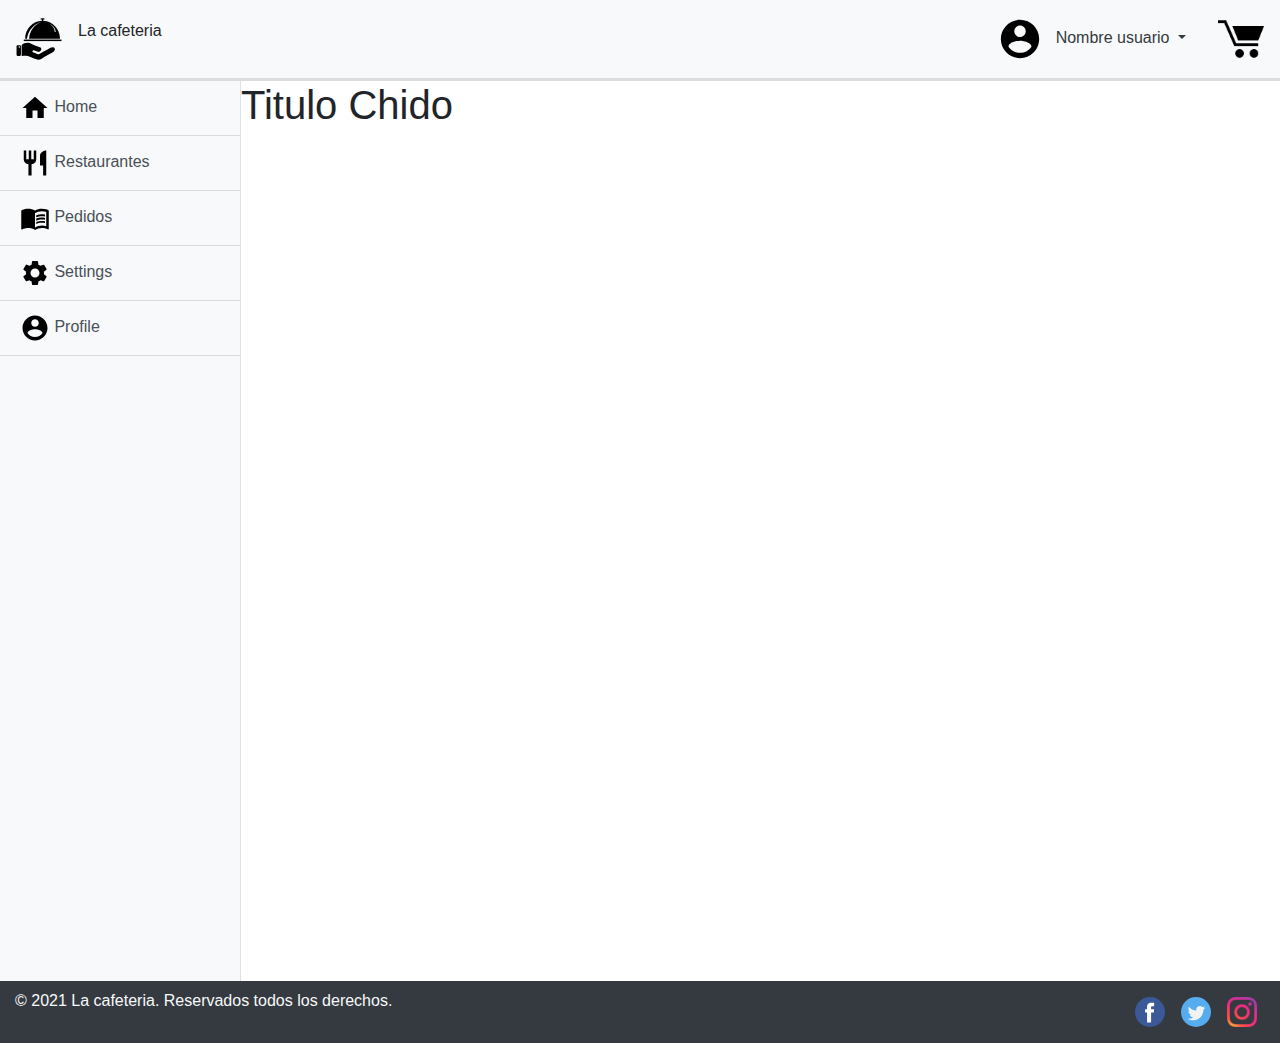
==== index.html @ ba6af7ff "Pagina" ====
<html lang="en">
<head>
<meta charset="utf-8">
<meta name="viewport" content="width=device-width, initial-scale=1, shrink-to-fit=no">

<link rel="icon" type="image/png" href="img/starbucks.png" />
<link rel="stylesheet" href="css/style.css">

<!-- Bootstrap CSS -->
<link rel="stylesheet" href="https://stackpath.bootstrapcdn.com/bootstrap/4.3.1/css/bootstrap.min.css"
    integrity="sha384-ggOyR0iXCbMQv3Xipma34MD+dH/1fQ784/j6cY/iJTQUOhcWr7x9JvoRxT2MZw1T" crossorigin="anonymous">

    <!-- icons  -->
<link href="https://fonts.googleapis.com/icon?family=Material+Icons"
        rel="stylesheet">

    <title>Document</title>
</head>
<body>
    <nav class="navbar navbar-expand-lg navbar-dark colorNavbar " id="navbar">
        <a class="navbar-brand" href="index.html">
            <img src="img/logo.svg"  width="46" height="46" class="d-inline-block align-top" alt="" loading="lazy">
        </a>
        </button>
    
        <div class="collapse navbar-collapse " id="navbarSupportedContent">
        <ul class="navbar-nav ">
            <li class="nav-item active">
                <p>La cafeteria</p>
            </li>
        </ul>
        </div>
        <div class="collapse navbar-collapse" id="navbarDropdown">
            <ul class="navbar-nav ml-auto mt-2 mt-lg-0">
                <li class="nav-item dropdown">
                    <a class="nav-link text-dark dropdown-toggle" href="#" id="navbarDropdown" role="button"
                    data-toggle="dropdown" aria-haspopup="true" aria-expanded="false" aria-label="Dropdown User Menu">
                    <img src="img/user.svg" width="46" height="46" class="img-fluid rounded-circle avatar mr-2"
                    alt="User" />
                    Nombre usuario
                    </a>
                <div class="dropdown-menu dropdown-menu-dark" aria-labelledby="navbarDropdown">
                    <a class="dropdown-item" href="#">Mi perfil</a>
                    <div class="dropdown-divider"></div>
                    <a class="dropdown-item" href="#">Cerrar sesión</a>
                </div>
                </li>
            </ul>
            <div class="ml-4">
                <a href="">
                    <img src="img/cart.png" width="46" height="46" alt="">
                </a>
            </div>
            <div class="divider"></div>
        </div>
    </nav>

<div class="d-flex" id="wrapper">
    <div class="bg-light border-right" id="sidebar-wrapper">
        <div class="list-group list-group-flush">
            <a href="#" class="list-group-item list-group-item-action bg-light"><img src="img/home.svg" width="30" height="30" alt=""> Home</a>
            <a href="#" class="list-group-item list-group-item-action bg-light"><img src="img/restaurant.svg" width="30" height="30" alt=""> Restaurantes</a>
            <a href="#" class="list-group-item list-group-item-action bg-light"><img src="img/pedido.svg" width="30" height="30" alt=""> Pedidos</a>
            <a href="#" class="list-group-item list-group-item-action bg-light"><img src="img/settings.svg" width="30" height="30" alt=""> Settings</a>
            <a href="#" class="list-group-item list-group-item-action bg-light"><img src="img/user.svg" width="30" height="30" alt=""> Profile</a>
        </div>
        <div class="m-3 float-right">
        </div>
    </div>

    <!-- contenido de pagina  -->
    <div id="page-content-wrapper">
        <div>
            <h1>Titulo Chido</h1>
        </div>
    </div>
    
</div>

<footer class=" bd-footer bg-dark text-light py-2">
    <div class="container-fluid">
        <div class="row">
            <div class="col-6 ">
                <p>© 2021 La cafeteria. Reservados todos los derechos.</p>
            </div>

            <div class="col-6">
                <div class="d-flex flex-row bd-highlight float-right">
                    <div class="p-2 bd-highlight">
                        <a href="https://www.facebook.com">
                            <img src="img/facebookn.svg" width="30" height="30" alt="">
                        </a>
                    </div>
                    <div class="p-2 bd-highlight">
                        <a href="https://twitter.com">
                            <img src="img/gorjeo.svg" width="30" height="30" alt="">
                        </a>
                    </div>
                    <div class="p-2 bd-highlight">
                        <a href="https://www.instagram.com">
                            <img src="img/insta.png" width="30" height="30" alt="">
                        </a>
                    </div>
                </div>
            </div>
        </div>
    </div>
</footer>

<script>
    $("#menu-toggle").click(function(e) {
        e.preventDefault();
        $("#wrapper").toggleClass("toggled");
    });
</script>


    <!-- Optional JavaScript -->
<!-- jQuery first, then Popper.js, then Bootstrap JS -->
<script src="https://code.jquery.com/jquery-3.3.1.slim.min.js"
integrity="sha384-q8i/X+965DzO0rT7abK41JStQIAqVgRVzpbzo5smXKp4YfRvH+8abtTE1Pi6jizo" crossorigin="anonymous">
</script>
<script src="https://cdnjs.cloudflare.com/ajax/libs/popper.js/1.14.7/umd/popper.min.js"
integrity="sha384-UO2eT0CpHqdSJQ6hJty5KVphtPhzWj9WO1clHTMGa3JDZwrnQq4sF86dIHNDz0W1" crossorigin="anonymous">
</script>
<script src="https://stackpath.bootstrapcdn.com/bootstrap/4.3.1/js/bootstrap.min.js"
integrity="sha384-JjSmVgyd0p3pXB1rRibZUAYoIIy6OrQ6VrjIEaFf/nJGzIxFDsf4x0xIM+B07jRM" crossorigin="anonymous">
</script>
</body>

</html>
---- css/style.css ----
#navbar{
    background-color: #F8F9FA;
    border-bottom: solid;
    border-color: gainsboro;
}

#wrapper {
    overflow-x: hidden;
 }

#sidebar-wrapper {
  min-height: 100vh;
  margin-left: -15rem;
  -webkit-transition: margin .25s ease-out;
  -moz-transition: margin .25s ease-out;
  -o-transition: margin .25s ease-out;
  transition: margin .25s ease-out;
}

#sidebar-wrapper .sidebar-heading {
  padding: 0.875rem 1.25rem;
  font-size: 1.2rem;
}

#sidebar-wrapper .list-group {
  width: 15rem;
}

#page-content-wrapper {
  min-width: 100vw;
}

#wrapper.toggled #sidebar-wrapper {
  margin-left: 0;
}

@media (min-width: 768px) {
  #sidebar-wrapper {
    margin-left: 0;
  }

  #page-content-wrapper {
    min-width: 0;
    width: 100%;
  }

  #wrapper.toggled #sidebar-wrapper {
    margin-left: -15rem;
  }
}
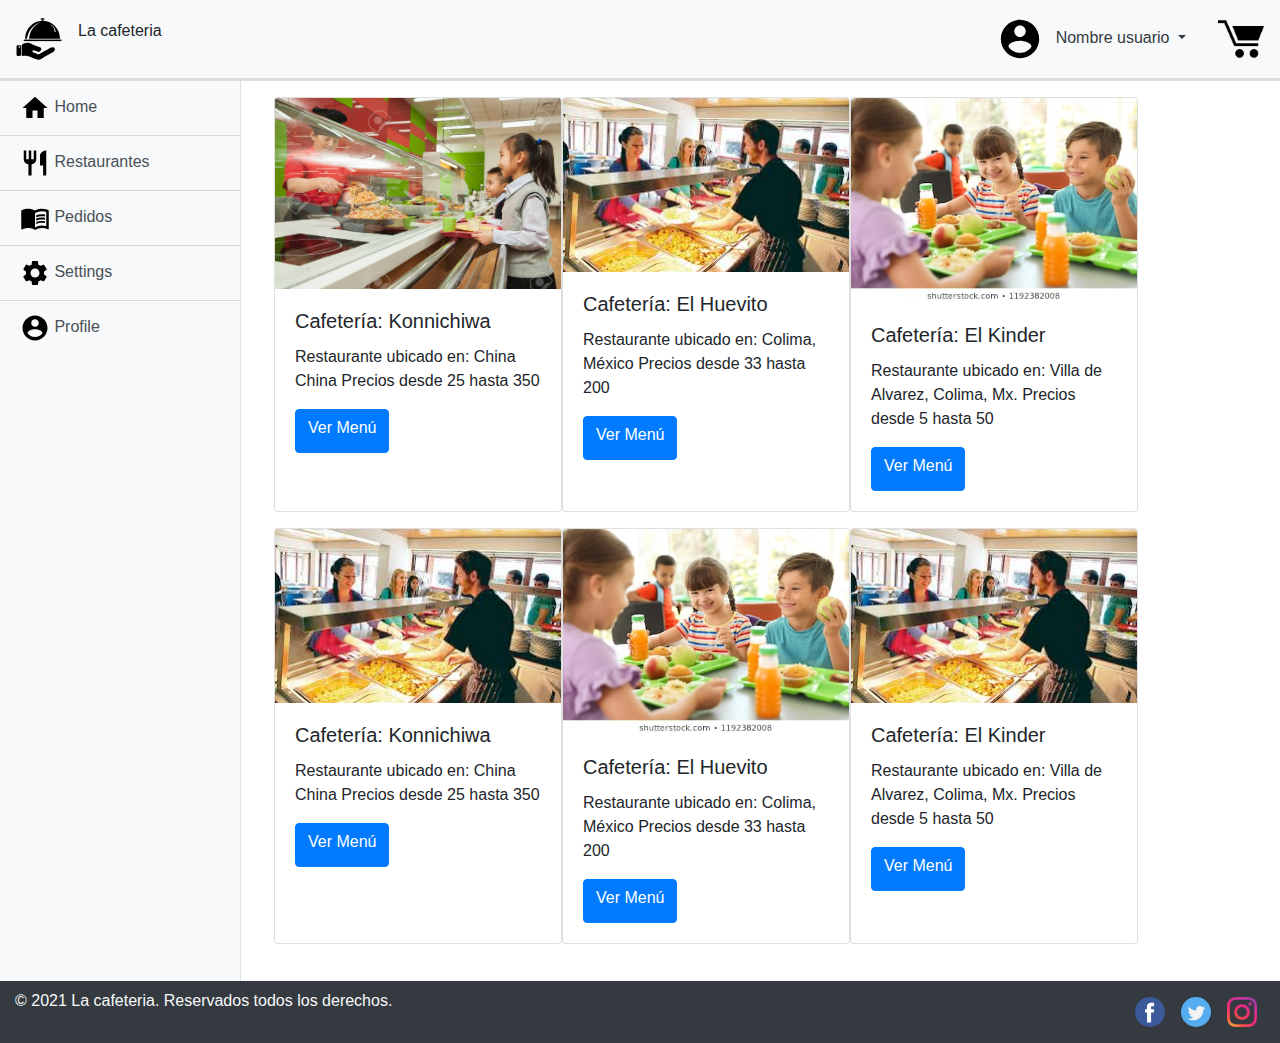
==== commit f9d2461c: "Si" ====
--- a/index.html
+++ b/index.html
@@ -5,7 +5,7 @@
 
 <link rel="icon" type="image/png" href="img/starbucks.png" />
 <link rel="stylesheet" href="css/style.css">
-
+<link rel="shortcut icon" href="img/logo.svg" type="image/x-icon">
 <!-- Bootstrap CSS -->
 <link rel="stylesheet" href="https://stackpath.bootstrapcdn.com/bootstrap/4.3.1/css/bootstrap.min.css"
     integrity="sha384-ggOyR0iXCbMQv3Xipma34MD+dH/1fQ784/j6cY/iJTQUOhcWr7x9JvoRxT2MZw1T" crossorigin="anonymous">
@@ -14,7 +14,7 @@
 <link href="https://fonts.googleapis.com/icon?family=Material+Icons"
         rel="stylesheet">
 
-    <title>Document</title>
+    <title>La Cafetería: Lista de Restaurantes</title>
 </head>
 <body>
     <nav class="navbar navbar-expand-lg navbar-dark colorNavbar " id="navbar">
@@ -55,23 +55,80 @@
         </div>
     </nav>
 
-<div class="d-flex" id="wrapper">
-    <div class="bg-light border-right" id="sidebar-wrapper">
-        <div class="list-group list-group-flush">
-            <a href="#" class="list-group-item list-group-item-action bg-light"><img src="img/home.svg" width="30" height="30" alt=""> Home</a>
-            <a href="#" class="list-group-item list-group-item-action bg-light"><img src="img/restaurant.svg" width="30" height="30" alt=""> Restaurantes</a>
-            <a href="#" class="list-group-item list-group-item-action bg-light"><img src="img/pedido.svg" width="30" height="30" alt=""> Pedidos</a>
-            <a href="#" class="list-group-item list-group-item-action bg-light"><img src="img/settings.svg" width="30" height="30" alt=""> Settings</a>
-            <a href="#" class="list-group-item list-group-item-action bg-light"><img src="img/user.svg" width="30" height="30" alt=""> Profile</a>
-        </div>
-        <div class="m-3 float-right">
+<div class="d-flex" id="wrapper" >
+    <div class="collapse show" id="collapseNav">
+        <div class="bg-light border-right" id="sidebar-wrapper">
+            <div class="list-group list-group-flush">
+                <a href="#" class="list-group-item list-group-item-action bg-light"><img src="img/home.svg" width="30" height="30" alt=""> Home</a>
+                <a href="#" class="list-group-item list-group-item-action bg-light"><img src="img/restaurant.svg" width="30" height="30" alt=""> Restaurantes</a>
+                <a href="#" class="list-group-item list-group-item-action bg-light"><img src="img/pedido.svg" width="30" height="30" alt=""> Pedidos</a>
+                <a href="#" class="list-group-item list-group-item-action bg-light"><img src="img/settings.svg" width="30" height="30" alt=""> Settings</a>
+                <a href="#" class="list-group-item list-group-item-action bg-light"><img src="img/user.svg" width="30" height="30" alt=""> Profile</a>
+            </div>
         </div>
     </div>
 
     <!-- contenido de pagina  -->
     <div id="page-content-wrapper">
-        <div>
-            <h1>Titulo Chido</h1>
+        <div class="row pl-5 pt-3">
+            <!-- Card -->
+            <div class="card" style="width: 18rem;">
+                <img class="card-img-top img-fluid" id="imgCard" width="100%" src="./img/restaurantes/cafeteria1.jpg" alt="Card image cap">
+                <div class="card-body">
+                  <h5 class="card-title">Cafetería: Konnichiwa</h5>
+                  <p class="card-text">Restaurante ubicado en: <a>China</a> China Precios desde 25 hasta 350</p>
+                  <a href="#" id="btnCard" class="btn btn-primary">Ver Menú</a>
+                </div>
+            </div>
+            <!-- Card -->
+            <div class="card" style="width: 18rem;">
+                <img class="card-img-top img-fluid" id="imgCard" width="100%" src="./img/restaurantes/cafeteria2.jpg" alt="Card image cap">
+                <div class="card-body">
+                  <h5 class="card-title">Cafetería: El Huevito</h5>
+                  <p class="card-text">Restaurante ubicado en: <a>Colima, México</a> Precios desde 33 hasta 200</p>
+                  <a href="#" class="btn btn-primary" id="btnCard">Ver Menú</a>
+                </div>
+            </div>
+            <!-- Card -->
+            <div class="card" style="width: 18rem;">
+                <img class="card-img-top img-fluid" id="imgCard" width="100%" src="./img/restaurantes/cafeteria3.jpg" alt="Card image cap">
+                <div class="card-body">
+                  <h5 class="card-title">Cafetería: El Kinder</h5>
+                  <p class="card-text">Restaurante ubicado en: <a>Villa de Alvarez, Colima, Mx.</a> Precios desde 5 hasta 50</p>
+                  <a href="#" class="btn btn-primary" id="btnCard">Ver Menú</a>
+                </div>
+            </div>
+            <!-- <button type="button" class="btn btn-primary" data-toggle="collapse" href="#collapseNav">Primary</button> -->
+        </div>
+        <div class="row pl-5 pt-3">
+            <!-- Card -->
+            <div class="card" style="width: 18rem;">
+                <img class="card-img-top img-fluid" id="imgCard" width="100%" src="./img/restaurantes/cafeteria2.jpg" alt="Card image cap">
+                <div class="card-body">
+                  <h5 class="card-title">Cafetería: Konnichiwa</h5>
+                  <p class="card-text">Restaurante ubicado en: <a>China</a> China Precios desde 25 hasta 350</p>
+                  <a href="#" id="btnCard" class="btn btn-primary">Ver Menú</a>
+                </div>
+            </div>
+            <!-- Card -->
+            <div class="card" style="width: 18rem;">
+                <img class="card-img-top img-fluid" id="imgCard" width="100%" src="./img/restaurantes/cafeteria3.jpg" alt="Card image cap">
+                <div class="card-body">
+                  <h5 class="card-title">Cafetería: El Huevito</h5>
+                  <p class="card-text">Restaurante ubicado en: <a>Colima, México</a> Precios desde 33 hasta 200</p>
+                  <a href="#" class="btn btn-primary" id="btnCard">Ver Menú</a>
+                </div>
+            </div>
+            <!-- Card -->
+            <div class="card" style="width: 18rem;">
+                <img class="card-img-top img-fluid" id="imgCard" width="100%" src="./img/restaurantes/cafeteria2.jpg" alt="Card image cap">
+                <div class="card-body">
+                  <h5 class="card-title">Cafetería: El Kinder</h5>
+                  <p class="card-text">Restaurante ubicado en: <a>Villa de Alvarez, Colima, Mx.</a> Precios desde 5 hasta 50</p>
+                  <a href="#" class="btn btn-primary" id="btnCard">Ver Menú</a>
+                </div>
+            </div>
+            <!-- <button type="button" class="btn btn-primary" data-toggle="collapse" href="#collapseNav">Primary</button> -->
         </div>
     </div>
     
@@ -107,12 +164,12 @@
     </div>
 </footer>
 
-<script>
+<!-- <script>
     $("#menu-toggle").click(function(e) {
         e.preventDefault();
         $("#wrapper").toggleClass("toggled");
     });
-</script>
+</script> -->
 
 
     <!-- Optional JavaScript -->
--- a/css/style.css
+++ b/css/style.css
@@ -48,3 +48,11 @@
     margin-left: -15rem;
   }
 }
+
+#btnCard{
+  height:44px;
+}
+
+#imgCard{
+  object-fit: cover;
+}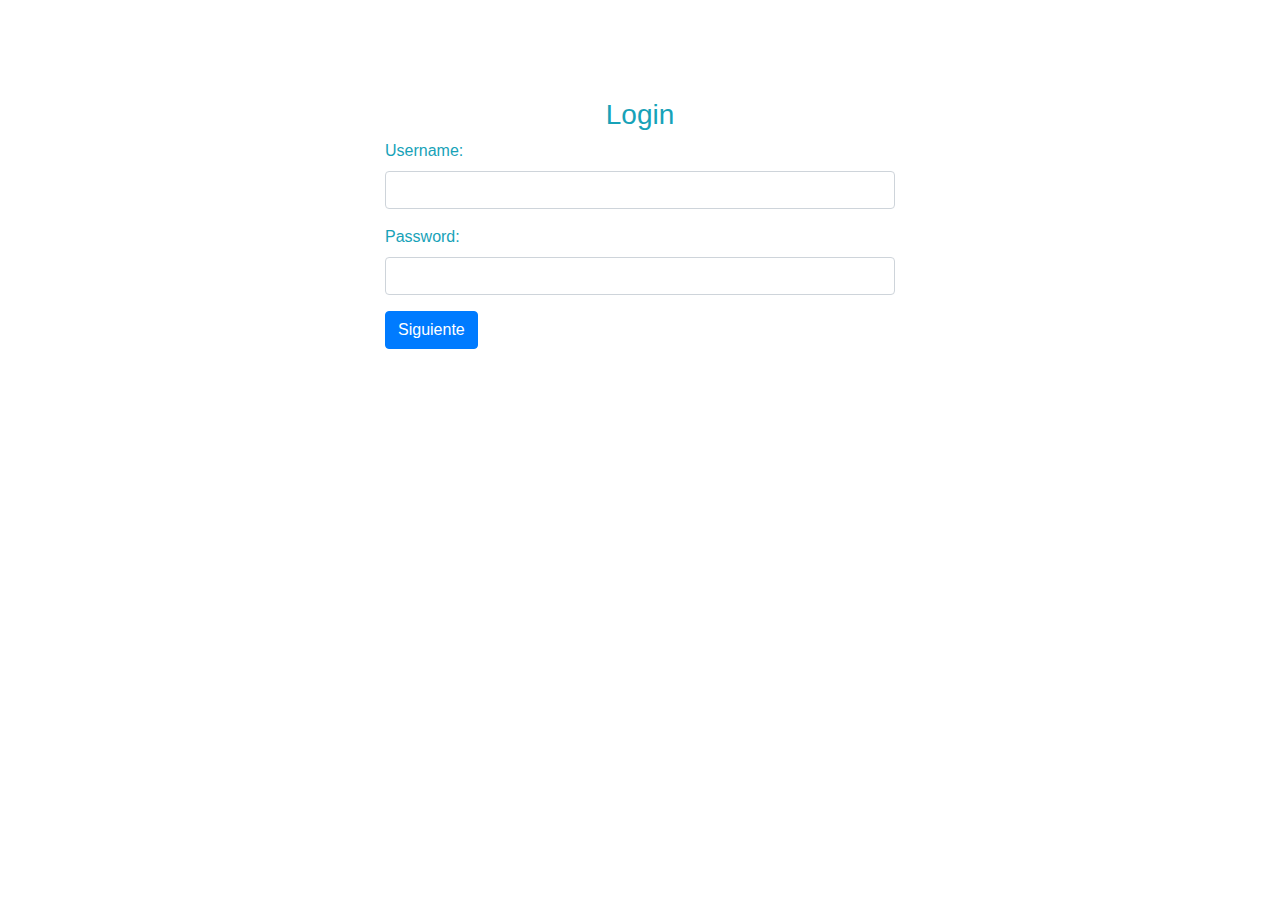
==== commit 2fac0565: "final" ====
--- a/index.html
+++ b/index.html
@@ -1,11 +1,12 @@
-<html lang="en">
+<!DOCTYPE html>
+<html lang="es">
 <head>
 <meta charset="utf-8">
 <meta name="viewport" content="width=device-width, initial-scale=1, shrink-to-fit=no">
 
-<link rel="icon" type="image/png" href="img/starbucks.png" />
+<link rel="icon" type="image/png" href="img/logo.svg" />
 <link rel="stylesheet" href="css/style.css">
-<link rel="shortcut icon" href="img/logo.svg" type="image/x-icon">
+
 <!-- Bootstrap CSS -->
 <link rel="stylesheet" href="https://stackpath.bootstrapcdn.com/bootstrap/4.3.1/css/bootstrap.min.css"
     integrity="sha384-ggOyR0iXCbMQv3Xipma34MD+dH/1fQ784/j6cY/iJTQUOhcWr7x9JvoRxT2MZw1T" crossorigin="anonymous">
@@ -14,162 +15,37 @@
 <link href="https://fonts.googleapis.com/icon?family=Material+Icons"
         rel="stylesheet">
 
-    <title>La Cafetería: Lista de Restaurantes</title>
+    <title>Login</title>
 </head>
 <body>
-    <nav class="navbar navbar-expand-lg navbar-dark colorNavbar " id="navbar">
-        <a class="navbar-brand" href="index.html">
-            <img src="img/logo.svg"  width="46" height="46" class="d-inline-block align-top" alt="" loading="lazy">
-        </a>
-        </button>
-    
-        <div class="collapse navbar-collapse " id="navbarSupportedContent">
-        <ul class="navbar-nav ">
-            <li class="nav-item active">
-                <p>La cafeteria</p>
-            </li>
-        </ul>
-        </div>
-        <div class="collapse navbar-collapse" id="navbarDropdown">
-            <ul class="navbar-nav ml-auto mt-2 mt-lg-0">
-                <li class="nav-item dropdown">
-                    <a class="nav-link text-dark dropdown-toggle" href="#" id="navbarDropdown" role="button"
-                    data-toggle="dropdown" aria-haspopup="true" aria-expanded="false" aria-label="Dropdown User Menu">
-                    <img src="img/user.svg" width="46" height="46" class="img-fluid rounded-circle avatar mr-2"
-                    alt="User" />
-                    Nombre usuario
-                    </a>
-                <div class="dropdown-menu dropdown-menu-dark" aria-labelledby="navbarDropdown">
-                    <a class="dropdown-item" href="#">Mi perfil</a>
-                    <div class="dropdown-divider"></div>
-                    <a class="dropdown-item" href="#">Cerrar sesión</a>
-                </div>
-                </li>
-            </ul>
-            <div class="ml-4">
-                <a href="">
-                    <img src="img/cart.png" width="46" height="46" alt="">
-                </a>
-            </div>
-            <div class="divider"></div>
-        </div>
-    </nav>
 
-<div class="d-flex" id="wrapper" >
-    <div class="collapse show" id="collapseNav">
-        <div class="bg-light border-right" id="sidebar-wrapper">
-            <div class="list-group list-group-flush">
-                <a href="#" class="list-group-item list-group-item-action bg-light"><img src="img/home.svg" width="30" height="30" alt=""> Home</a>
-                <a href="#" class="list-group-item list-group-item-action bg-light"><img src="img/restaurant.svg" width="30" height="30" alt=""> Restaurantes</a>
-                <a href="#" class="list-group-item list-group-item-action bg-light"><img src="img/pedido.svg" width="30" height="30" alt=""> Pedidos</a>
-                <a href="#" class="list-group-item list-group-item-action bg-light"><img src="img/settings.svg" width="30" height="30" alt=""> Settings</a>
-                <a href="#" class="list-group-item list-group-item-action bg-light"><img src="img/user.svg" width="30" height="30" alt=""> Profile</a>
-            </div>
-        </div>
-    </div>
-
-    <!-- contenido de pagina  -->
-    <div id="page-content-wrapper">
-        <div class="row pl-5 pt-3">
-            <!-- Card -->
-            <div class="card" style="width: 18rem;">
-                <img class="card-img-top img-fluid" id="imgCard" width="100%" src="./img/restaurantes/cafeteria1.jpg" alt="Card image cap">
-                <div class="card-body">
-                  <h5 class="card-title">Cafetería: Konnichiwa</h5>
-                  <p class="card-text">Restaurante ubicado en: <a>China</a> China Precios desde 25 hasta 350</p>
-                  <a href="#" id="btnCard" class="btn btn-primary">Ver Menú</a>
-                </div>
-            </div>
-            <!-- Card -->
-            <div class="card" style="width: 18rem;">
-                <img class="card-img-top img-fluid" id="imgCard" width="100%" src="./img/restaurantes/cafeteria2.jpg" alt="Card image cap">
-                <div class="card-body">
-                  <h5 class="card-title">Cafetería: El Huevito</h5>
-                  <p class="card-text">Restaurante ubicado en: <a>Colima, México</a> Precios desde 33 hasta 200</p>
-                  <a href="#" class="btn btn-primary" id="btnCard">Ver Menú</a>
-                </div>
-            </div>
-            <!-- Card -->
-            <div class="card" style="width: 18rem;">
-                <img class="card-img-top img-fluid" id="imgCard" width="100%" src="./img/restaurantes/cafeteria3.jpg" alt="Card image cap">
-                <div class="card-body">
-                  <h5 class="card-title">Cafetería: El Kinder</h5>
-                  <p class="card-text">Restaurante ubicado en: <a>Villa de Alvarez, Colima, Mx.</a> Precios desde 5 hasta 50</p>
-                  <a href="#" class="btn btn-primary" id="btnCard">Ver Menú</a>
-                </div>
-            </div>
-            <!-- <button type="button" class="btn btn-primary" data-toggle="collapse" href="#collapseNav">Primary</button> -->
-        </div>
-        <div class="row pl-5 pt-3">
-            <!-- Card -->
-            <div class="card" style="width: 18rem;">
-                <img class="card-img-top img-fluid" id="imgCard" width="100%" src="./img/restaurantes/cafeteria2.jpg" alt="Card image cap">
-                <div class="card-body">
-                  <h5 class="card-title">Cafetería: Konnichiwa</h5>
-                  <p class="card-text">Restaurante ubicado en: <a>China</a> China Precios desde 25 hasta 350</p>
-                  <a href="#" id="btnCard" class="btn btn-primary">Ver Menú</a>
-                </div>
-            </div>
-            <!-- Card -->
-            <div class="card" style="width: 18rem;">
-                <img class="card-img-top img-fluid" id="imgCard" width="100%" src="./img/restaurantes/cafeteria3.jpg" alt="Card image cap">
-                <div class="card-body">
-                  <h5 class="card-title">Cafetería: El Huevito</h5>
-                  <p class="card-text">Restaurante ubicado en: <a>Colima, México</a> Precios desde 33 hasta 200</p>
-                  <a href="#" class="btn btn-primary" id="btnCard">Ver Menú</a>
-                </div>
-            </div>
-            <!-- Card -->
-            <div class="card" style="width: 18rem;">
-                <img class="card-img-top img-fluid" id="imgCard" width="100%" src="./img/restaurantes/cafeteria2.jpg" alt="Card image cap">
-                <div class="card-body">
-                  <h5 class="card-title">Cafetería: El Kinder</h5>
-                  <p class="card-text">Restaurante ubicado en: <a>Villa de Alvarez, Colima, Mx.</a> Precios desde 5 hasta 50</p>
-                  <a href="#" class="btn btn-primary" id="btnCard">Ver Menú</a>
-                </div>
-            </div>
-            <!-- <button type="button" class="btn btn-primary" data-toggle="collapse" href="#collapseNav">Primary</button> -->
-        </div>
-    </div>
-    
-</div>
-
-<footer class=" bd-footer bg-dark text-light py-2">
-    <div class="container-fluid">
-        <div class="row">
-            <div class="col-6 ">
-                <p>© 2021 La cafeteria. Reservados todos los derechos.</p>
-            </div>
-
-            <div class="col-6">
-                <div class="d-flex flex-row bd-highlight float-right">
-                    <div class="p-2 bd-highlight">
-                        <a href="https://www.facebook.com">
-                            <img src="img/facebookn.svg" width="30" height="30" alt="">
-                        </a>
-                    </div>
-                    <div class="p-2 bd-highlight">
-                        <a href="https://twitter.com">
-                            <img src="img/gorjeo.svg" width="30" height="30" alt="">
-                        </a>
-                    </div>
-                    <div class="p-2 bd-highlight">
-                        <a href="https://www.instagram.com">
-                            <img src="img/insta.png" width="30" height="30" alt="">
-                        </a>
+    <div id="login" class="mb-5 bLogin">
+        <h3 class="text-center text-white pt-5 mb-3">Inicia sesion</h3>
+        <div class="container">
+            <div id="login-row" class="row justify-content-center align-items-center">
+                <div id="login-column" class="col-md-6">
+                    <div id="login-box" class="col-md-12">
+                        <form id="login-form" class="form" action="" method="post">
+                            <h3 class="text-center text-info">Login</h3>
+                            <div class="form-group">
+                                <label for="username" class="text-info">Username:</label><br>
+                                <input type="text" name="username" id="username" class="form-control">
+                            </div>
+                            <div class="form-group">
+                                <label for="password" class="text-info">Password:</label><br>
+                                <input type="text" name="password" id="password" class="form-control">
+                            </div>
+                            <div class="form-group">
+                                <a type="button" href="home.html" class="btn btn-primary">Siguiente</a>
+                            </div>
+                        </form>
                     </div>
                 </div>
             </div>
         </div>
     </div>
-</footer>
 
-<!-- <script>
-    $("#menu-toggle").click(function(e) {
-        e.preventDefault();
-        $("#wrapper").toggleClass("toggled");
-    });
-</script> -->
+
 
 
     <!-- Optional JavaScript -->
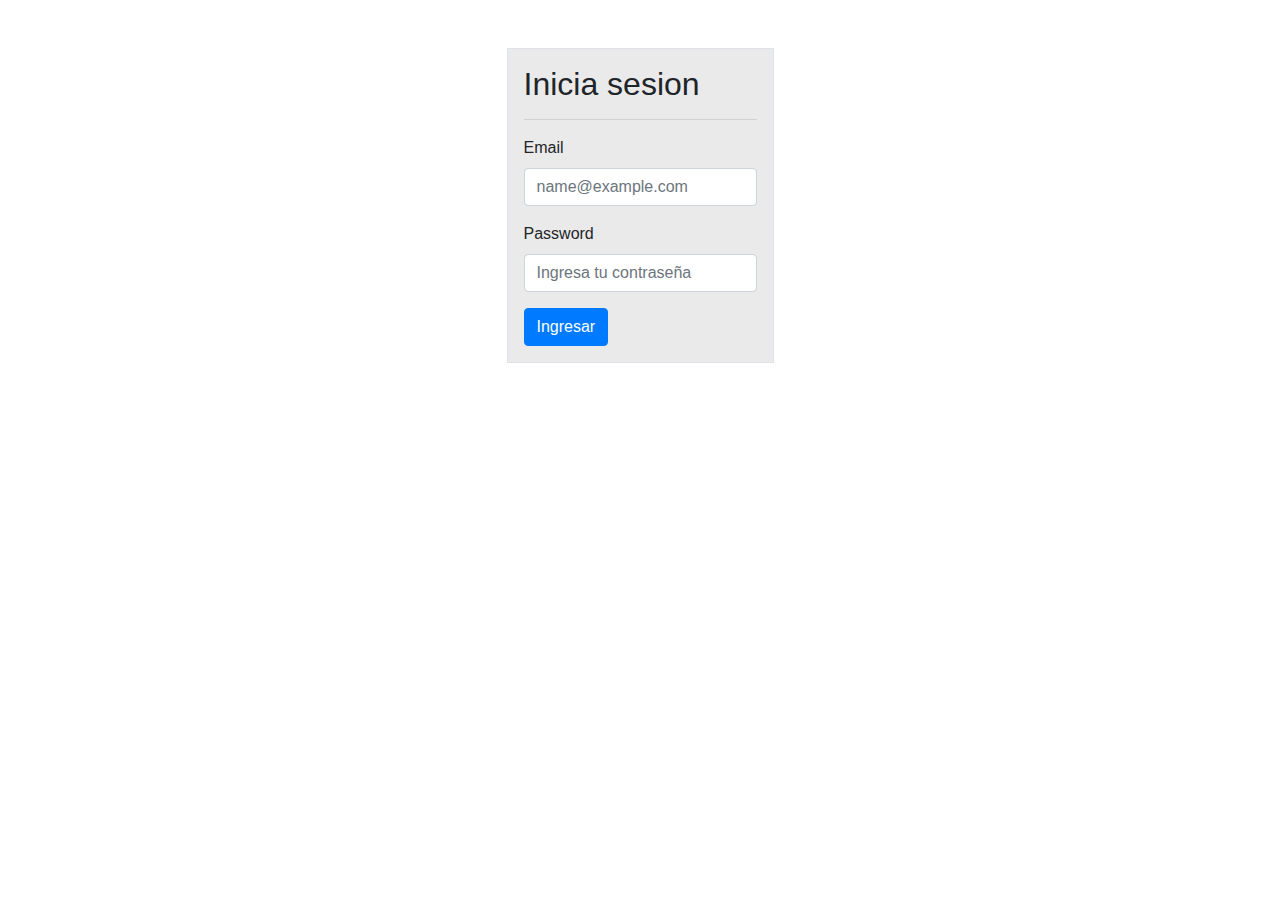
==== commit a870d39e: "final3" ====
--- a/index.html
+++ b/index.html
@@ -19,31 +19,25 @@
 </head>
 <body>
 
-    <div id="login" class="mb-5 bLogin">
-        <h3 class="text-center text-white pt-5 mb-3">Inicia sesion</h3>
-        <div class="container">
-            <div id="login-row" class="row justify-content-center align-items-center">
-                <div id="login-column" class="col-md-6">
-                    <div id="login-box" class="col-md-12">
-                        <form id="login-form" class="form" action="" method="post">
-                            <h3 class="text-center text-info">Login</h3>
-                            <div class="form-group">
-                                <label for="username" class="text-info">Username:</label><br>
-                                <input type="text" name="username" id="username" class="form-control">
-                            </div>
-                            <div class="form-group">
-                                <label for="password" class="text-info">Password:</label><br>
-                                <input type="text" name="password" id="password" class="form-control">
-                            </div>
-                            <div class="form-group">
-                                <a type="button" href="home.html" class="btn btn-primary">Siguiente</a>
-                            </div>
-                        </form>
-                    </div>
+<div class="container">
+    <div class="row">
+        <div class="mx-auto border p-3 mt-5 " style="background-color: #EAEAEA;">
+            <form>
+                <h2>Inicia sesion</h2>
+                <hr>
+                <div class="form-group mt-2">
+                    <label for="email">Email</label>
+                    <input type="text" class="form-control" id="email" placeholder="name@example.com">
                 </div>
-            </div>
+                <div class="form-group">
+                    <label for="password">Password</label>
+                    <input type="email" class="form-control" id="password" placeholder="Ingresa tu contraseña">
+                </div>
+                <a href="home.html" type="button" class="btn btn-primary">Ingresar</a>
+            </form>
         </div>
     </div>
+</div>
 
 
 
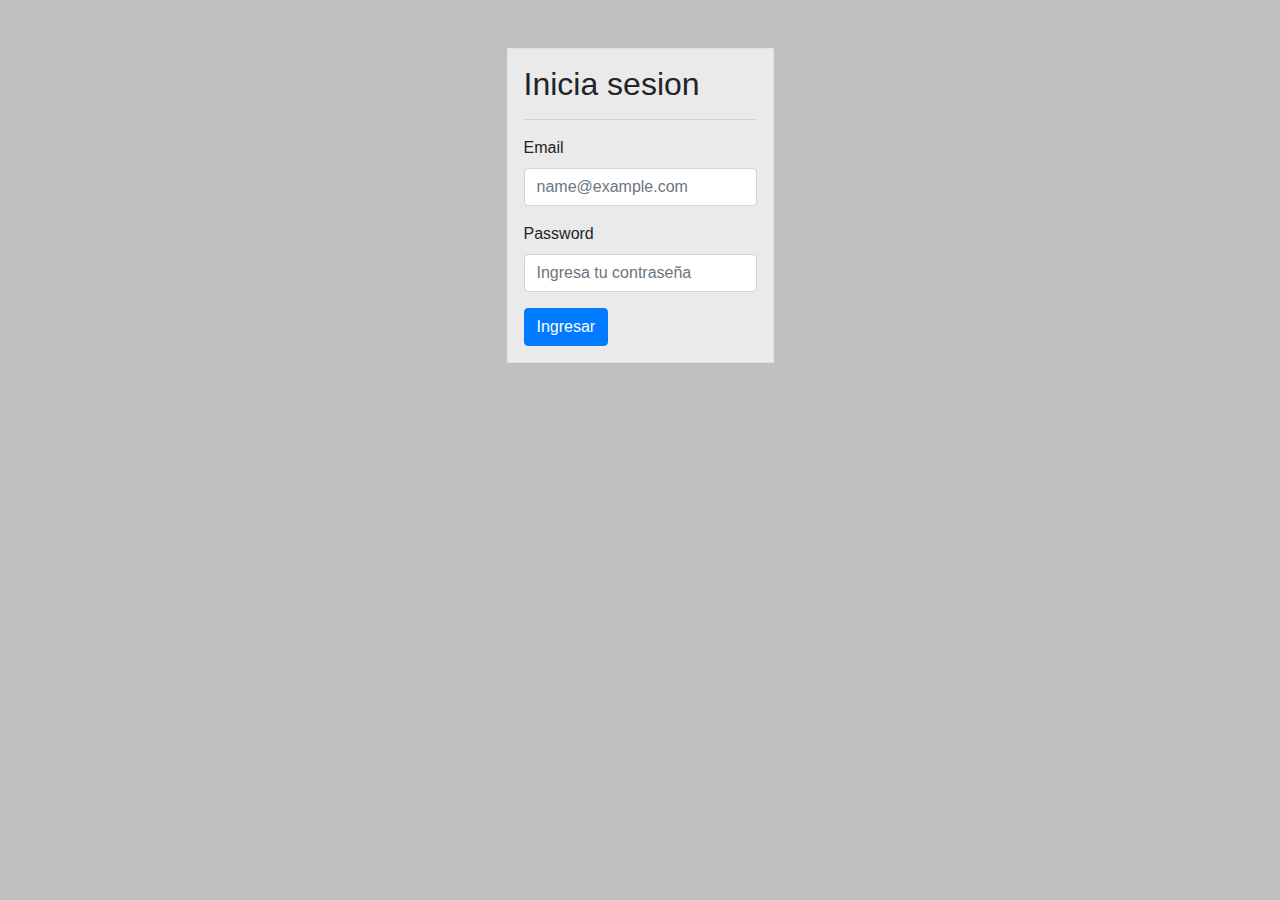
==== commit 40fa18b4: "final3" ====
--- a/index.html
+++ b/index.html
@@ -17,7 +17,7 @@
 
     <title>Login</title>
 </head>
-<body>
+<body style="background-color: #c1bfbf;">
 
 <div class="container">
     <div class="row">
@@ -33,7 +33,7 @@
                     <label for="password">Password</label>
                     <input type="email" class="form-control" id="password" placeholder="Ingresa tu contraseña">
                 </div>
-                <a href="home.html" type="button" class="btn btn-primary">Ingresar</a>
+                <a href="home.html" role="button" class="btn btn-primary">Ingresar</a>
             </form>
         </div>
     </div>
